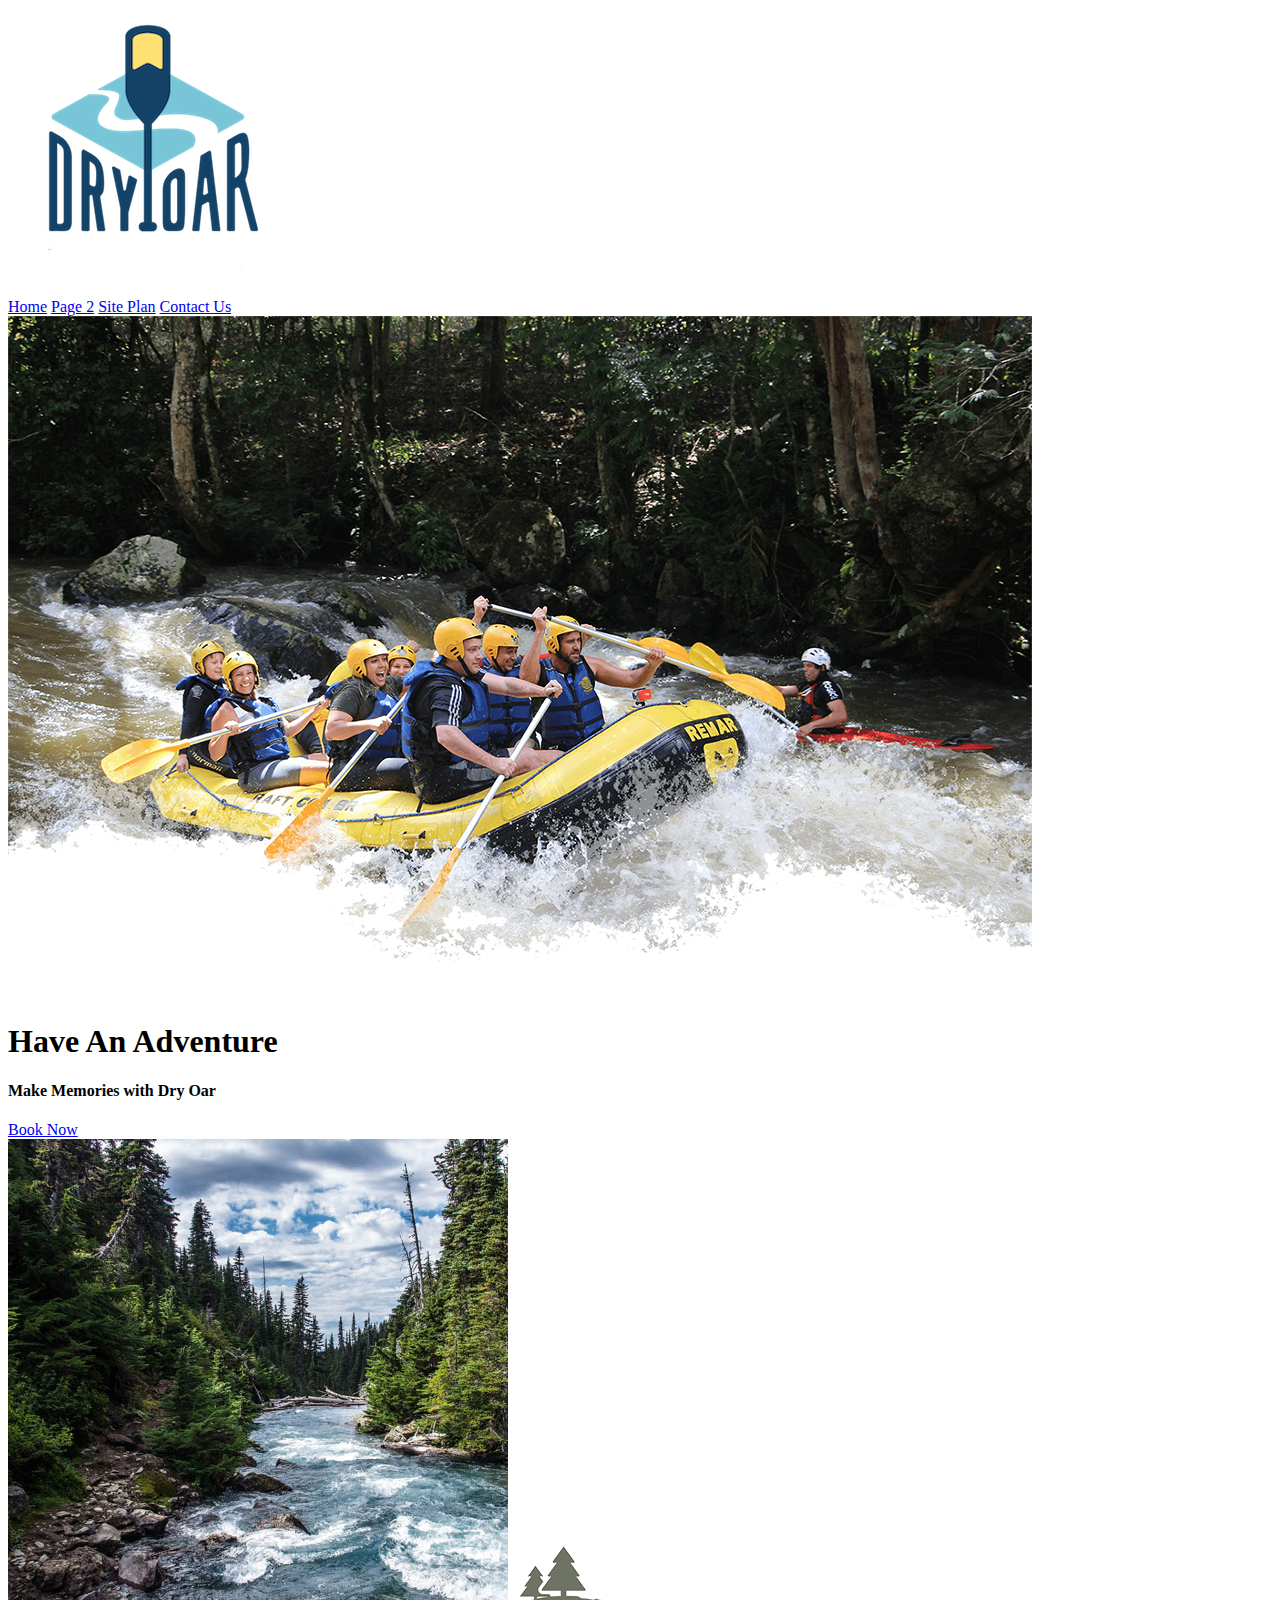
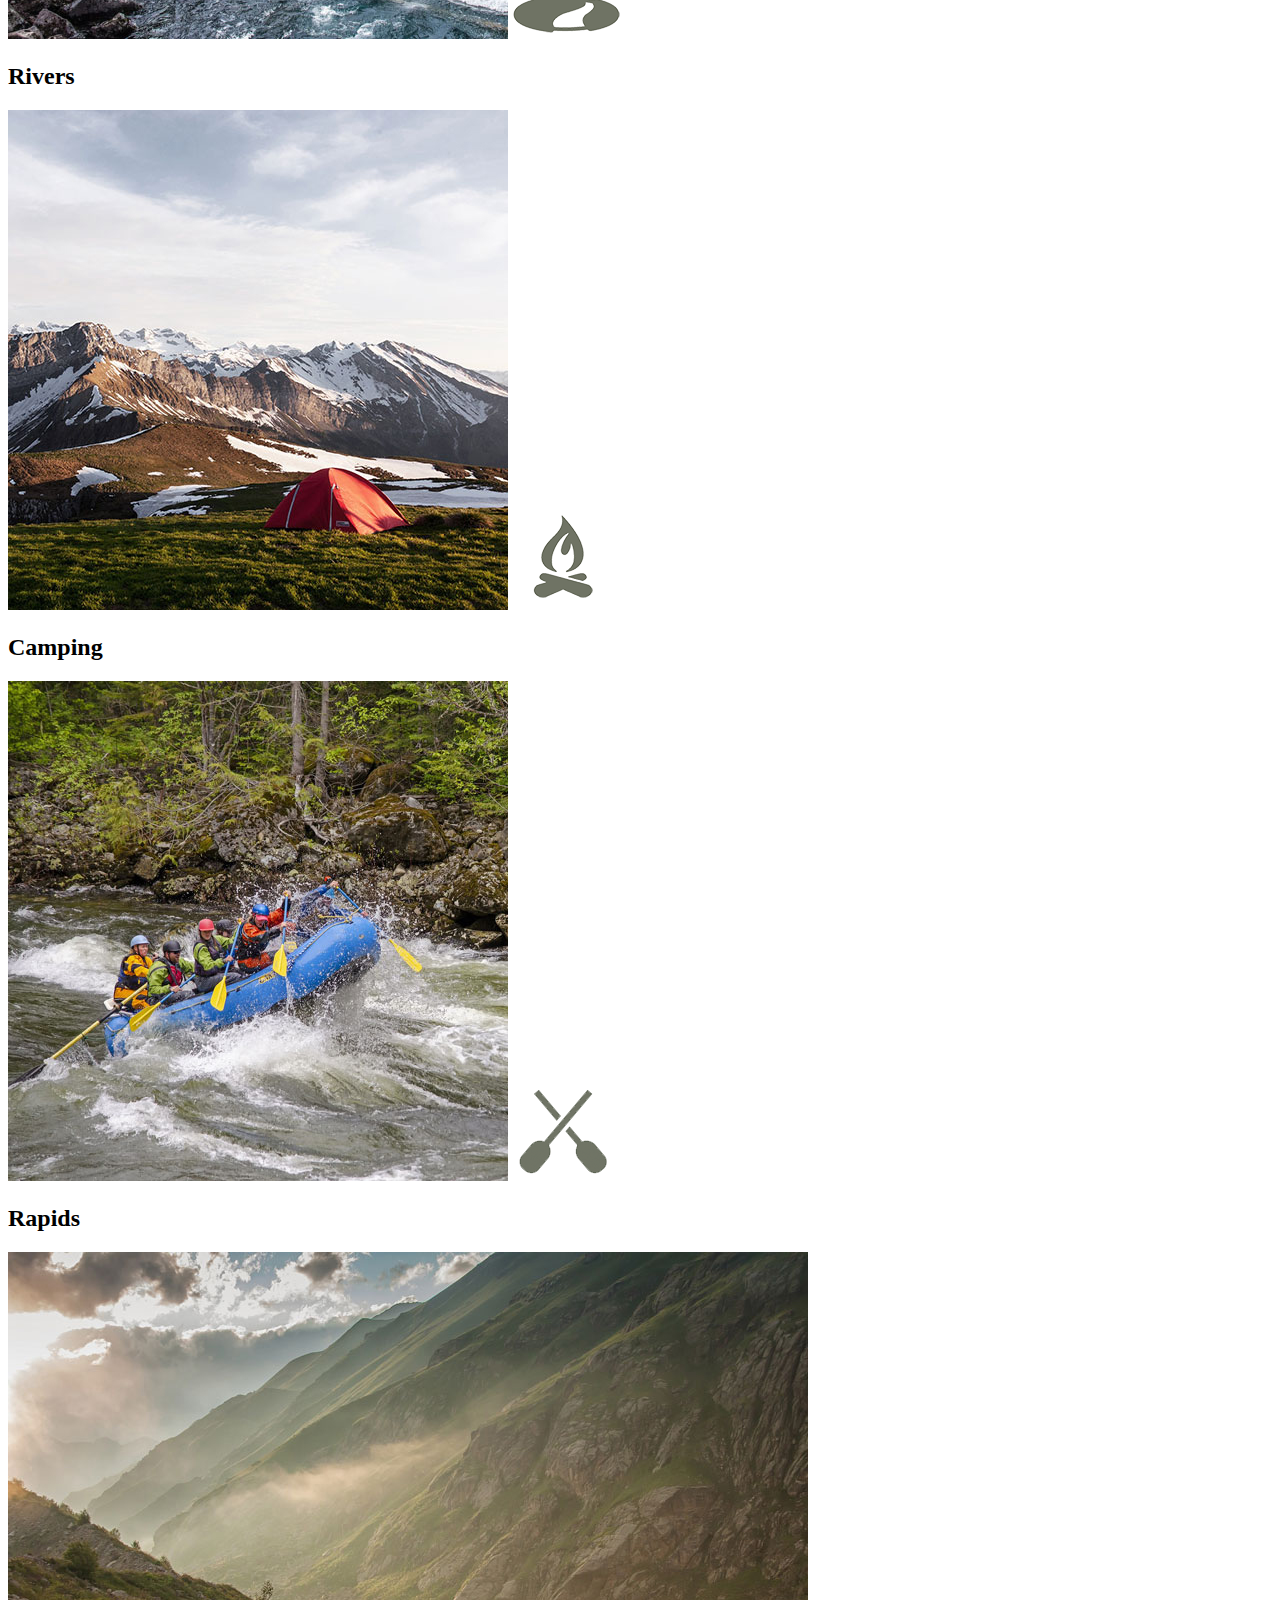
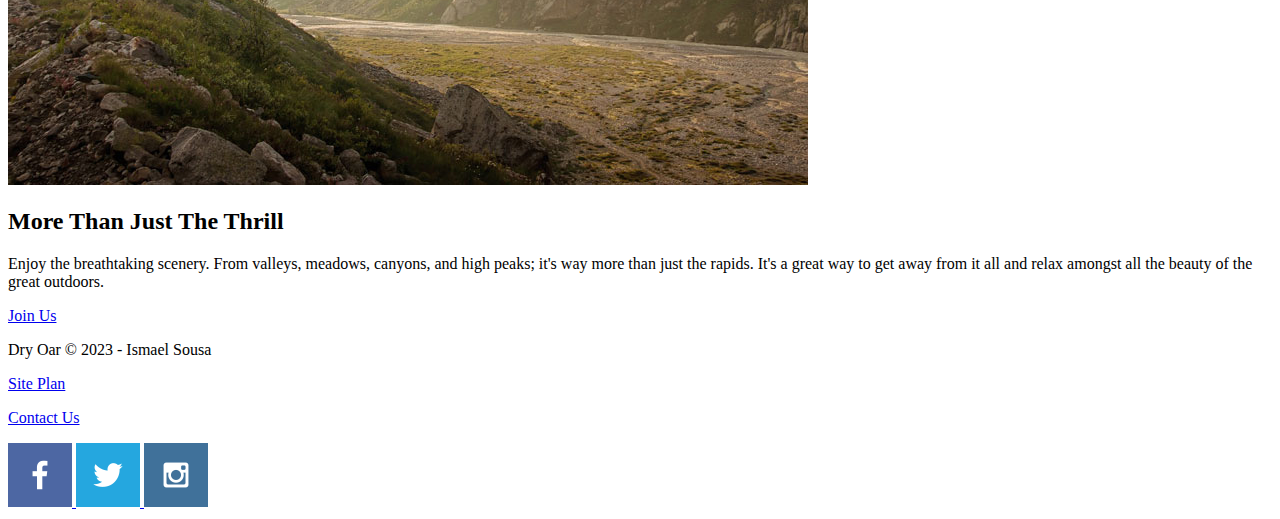
==== wwr/index.html @ 86f673de "again" ====
<!DOCTYPE html>
<html lang="en">
<head>
    <meta charset="UTF-8">
    <meta http-equiv="X-UA-Compatible" content="IE=edge">
    <meta name="viewport" content="width=device-width, initial-scale=1.0">
    <title>Whitewater Rafting Vacations | Dry Oar Boating | Home</title>
</head>
<body>
    <header>
        <a id="logo_link" href="index.html">
            <img class="logo" src="images/logo.png" alt="Dry Oar Logo">
        </a>
        <nav>
            <a href="index.html">Home</a>
            <a href="#">Page 2</a>
            <a href="site-plan-rafting.html">Site Plan</a>
            <a href="contactus.html">Contact Us</a>
        </nav>
    </header>
    <div id="hero">
        <div id="hero-box">
            <img id="hero-img" src="images/hero.png" alt="People enjoying white water rafting">
        </div>
        <section id="hero-msg">
            <h1 class="home-title">Have An Adventure</h1>
            <h4>Make Memories with Dry Oar</h4>
            <div class='button-box'>
                <a class='book' href="contactus.html">Book Now</a>
            </div>
        </section>
    </div>
    <main class="home-grid">
        <section class="rivers-card">
            <img class="card-img" src="images/rivers.jpg" alt="river in forest">
            <img class="icon" src="images/river_icon.png" alt="river icon">
            <h2>Rivers</h2>
        </section>
        <section class="camping-card">
            <img class="card-img" src="images/camping.jpg" alt="tent in mountains">
            <img class="icon" src="images/fire_icon.png" alt="fire icon">
            <h2>Camping</h2>
        </section>
        <section class="rapids-card">
            <img class="card-img" src="images/rapids.jpg" alt="rafting boat">
            <img class="icon" src="images/oars.png" alt="oars icon">
            <h2>Rapids</h2>
        </section>
        <img class="mountains" src="images/mountains.jpg" alt="Misty mountains">
        <section class="msg">
            <h2>More Than Just The Thrill</h2>
            <p>Enjoy the breathtaking scenery. From valleys, meadows, canyons, and high peaks; it's way more than just the rapids. It's a great way to get away from it all and relax amongst all the beauty of the great outdoors.</p>
            <a class='join' href="rivers.html">Join Us</a>
        </section>
    </main>
    <footer>
        <p>Dry Oar &copy; 2023 - Ismael Sousa</p>
        <p><a href="site-plan-rafting.html">Site Plan</a></p>
        <p><a href="contactus.html">Contact Us</a></p>
        <div class="social">
            <a href="https://facebook.com">
                <img src="images/facebook.png" alt="fb icon">
            </a>
            <a href="https://twitter.com">
                <img src="images/twitter.png" alt="twitter icon">
            </a>
            <a href="https://instagram.com">
                <img src="images/instagram.png" alt="instagram icon">
            </a>
        </div>
    </footer>
</body>
</html>
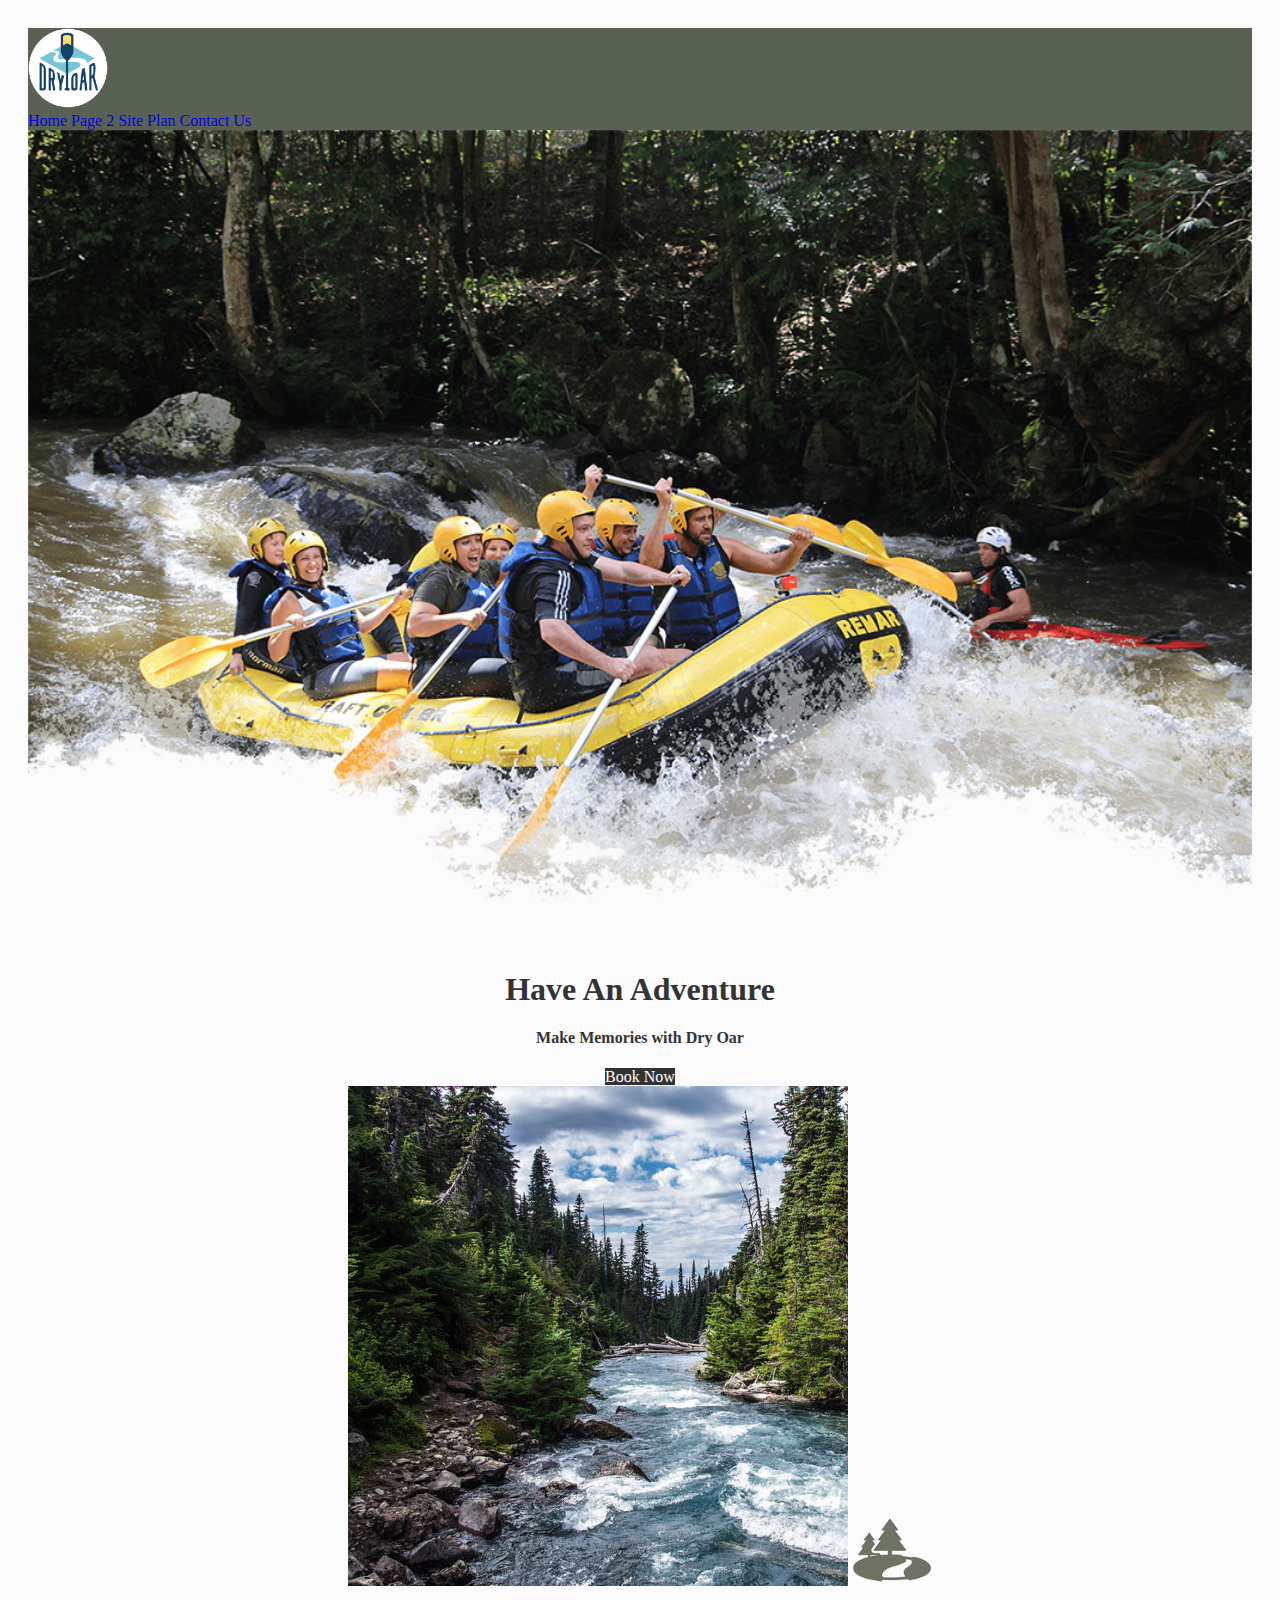
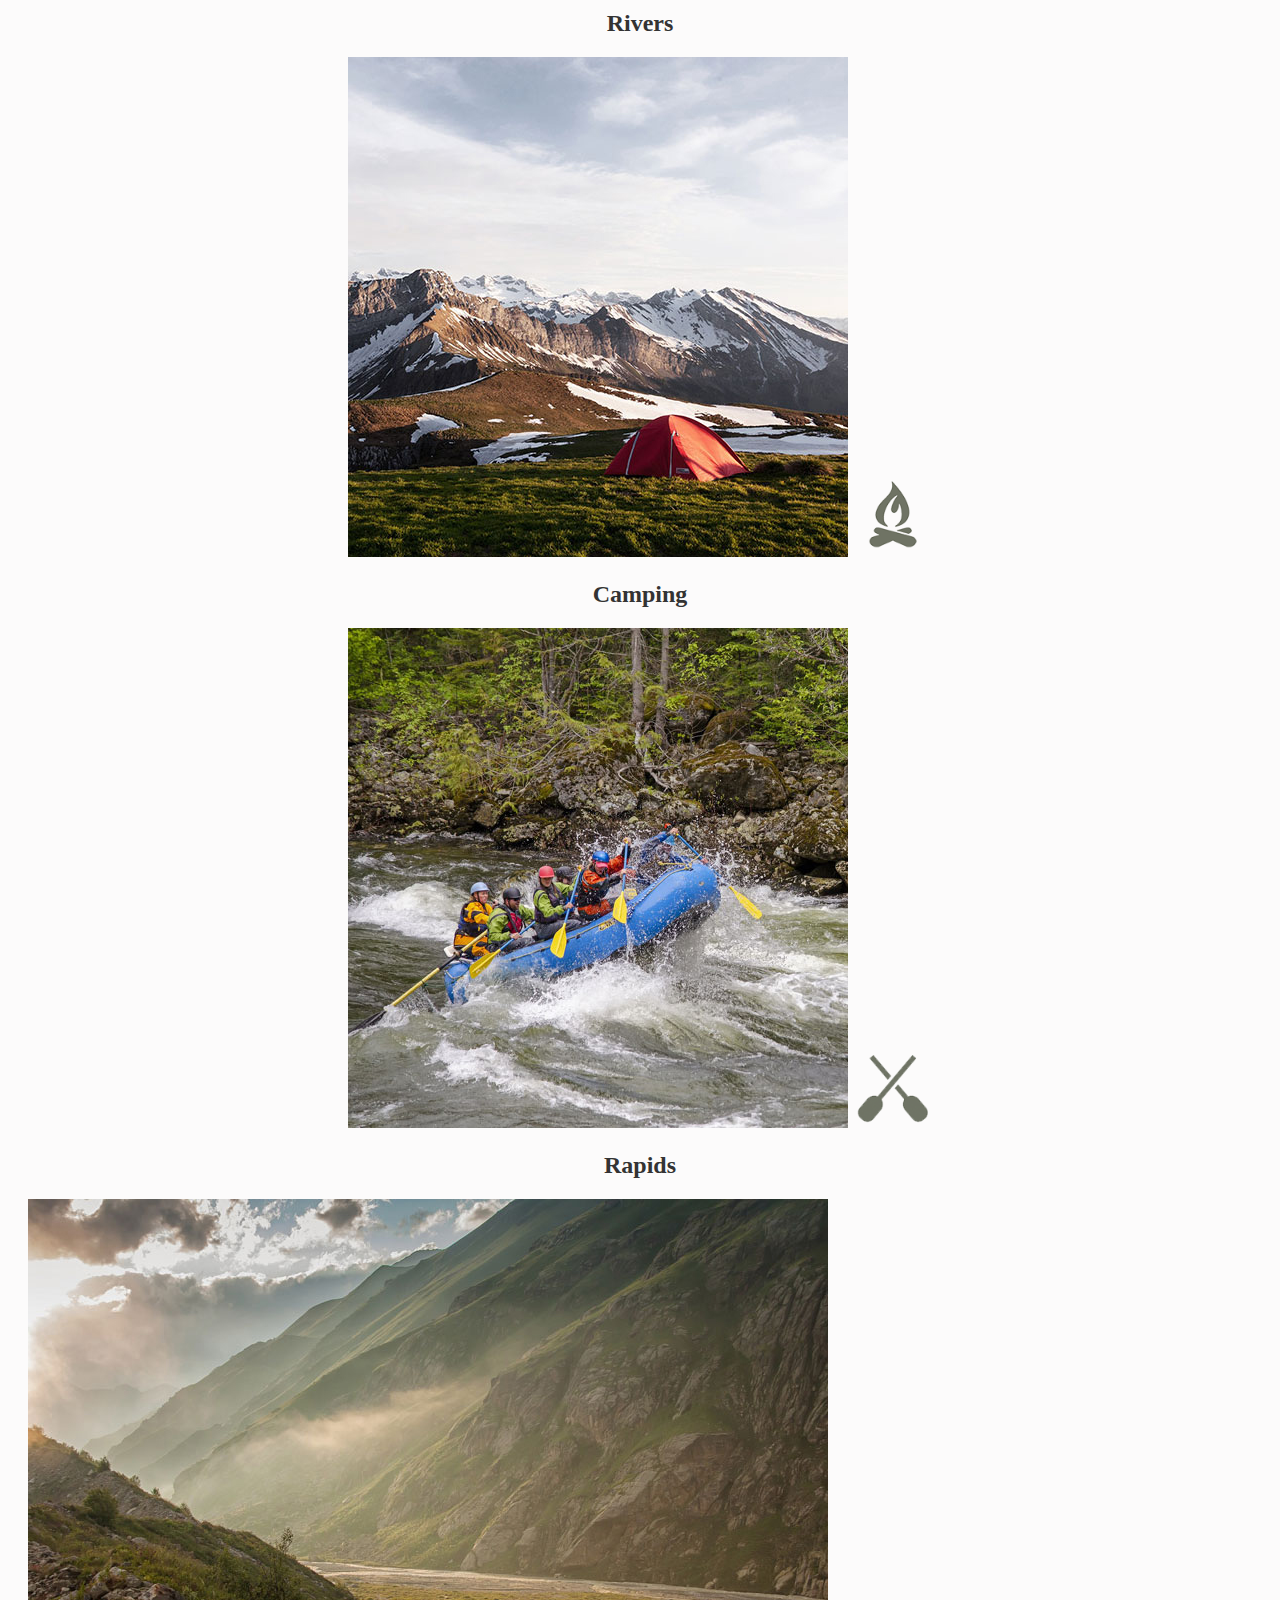
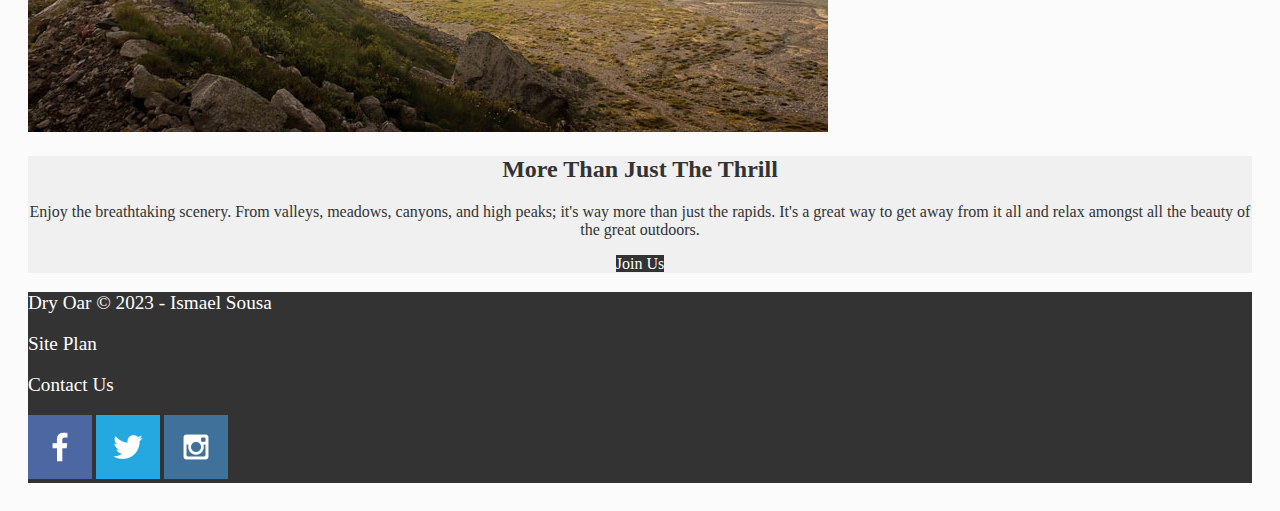
==== commit 3d174597: "add css" ====
--- a/wwr/index.html
+++ b/wwr/index.html
@@ -5,69 +5,72 @@
     <meta http-equiv="X-UA-Compatible" content="IE=edge">
     <meta name="viewport" content="width=device-width, initial-scale=1.0">
     <title>Whitewater Rafting Vacations | Dry Oar Boating | Home</title>
+    <link rel="stylesheet" href="styles/style.css">
 </head>
 <body>
-    <header>
-        <a id="logo_link" href="index.html">
-            <img class="logo" src="images/logo.png" alt="Dry Oar Logo">
-        </a>
-        <nav>
-            <a href="index.html">Home</a>
-            <a href="#">Page 2</a>
-            <a href="site-plan-rafting.html">Site Plan</a>
-            <a href="contactus.html">Contact Us</a>
-        </nav>
-    </header>
-    <div id="hero">
-        <div id="hero-box">
-            <img id="hero-img" src="images/hero.png" alt="People enjoying white water rafting">
+    <div id="content">
+        <header>
+            <a id="logo_link" href="index.html">
+                <img class="logo" src="images/logo.png" alt="Dry Oar Logo">
+            </a>
+            <nav>
+                <a href="index.html">Home</a>
+                <a href="#">Page 2</a>
+                <a href="site-plan-rafting.html">Site Plan</a>
+                <a href="contactus.html">Contact Us</a>
+            </nav>
+        </header>
+        <div id="hero">
+            <div id="hero-box">
+                <img id="hero-img" src="images/hero.png" alt="People enjoying white water rafting">
+            </div>
+            <section id="hero-msg">
+                <h1 class="home-title">Have An Adventure</h1>
+                <h4>Make Memories with Dry Oar</h4>
+                <div class='button-box'>
+                    <a class='book' href="contactus.html">Book Now</a>
+                </div>
+            </section>
         </div>
-        <section id="hero-msg">
-            <h1 class="home-title">Have An Adventure</h1>
-            <h4>Make Memories with Dry Oar</h4>
-            <div class='button-box'>
-                <a class='book' href="contactus.html">Book Now</a>
+        <main class="home-grid">
+            <section class="rivers-card">
+                <img class="card-img" src="images/rivers.jpg" alt="river in forest">
+                <img class="icon" src="images/river_icon.png" alt="river icon">
+                <h2>Rivers</h2>
+            </section>
+            <section class "camping-card">
+                <img class="card-img" src="images/camping.jpg" alt="tent in mountains">
+                <img class="icon" src="images/fire_icon.png" alt="fire icon">
+                <h2>Camping</h2>
+            </section>
+            <section class="rapids-card">
+                <img class="card-img" src="images/rapids.jpg" alt="rafting boat">
+                <img class="icon" src="images/oars.png" alt="oars icon">
+                <h2>Rapids</h2>
+            </section>
+            <img class="mountains" src="images/mountains.jpg" alt="Misty mountains">
+            <section class="msg">
+                <h2>More Than Just The Thrill</h2>
+                <p>Enjoy the breathtaking scenery. From valleys, meadows, canyons, and high peaks; it's way more than just the rapids. It's a great way to get away from it all and relax amongst all the beauty of the great outdoors.</p>
+                <a class='join' href="rivers.html">Join Us</a>
+            </section>
+        </main>
+        <footer>
+            <p>Dry Oar &copy; 2023 - Ismael Sousa</p>
+            <p><a href="site-plan-rafting.html">Site Plan</a></p>
+            <p><a href="contactus.html">Contact Us</a></p>
+            <div class="social">
+                <a href="https://facebook.com">
+                    <img src="images/facebook.png" alt="fb icon">
+                </a>
+                <a href="https://twitter.com">
+                    <img src="images/twitter.png" alt="twitter icon">
+                </a>
+                <a href="https://instagram.com">
+                    <img src="images/instagram.png" alt="instagram icon">
+                </a>
             </div>
-        </section>
+        </footer>
     </div>
-    <main class="home-grid">
-        <section class="rivers-card">
-            <img class="card-img" src="images/rivers.jpg" alt="river in forest">
-            <img class="icon" src="images/river_icon.png" alt="river icon">
-            <h2>Rivers</h2>
-        </section>
-        <section class="camping-card">
-            <img class="card-img" src="images/camping.jpg" alt="tent in mountains">
-            <img class="icon" src="images/fire_icon.png" alt="fire icon">
-            <h2>Camping</h2>
-        </section>
-        <section class="rapids-card">
-            <img class="card-img" src="images/rapids.jpg" alt="rafting boat">
-            <img class="icon" src="images/oars.png" alt="oars icon">
-            <h2>Rapids</h2>
-        </section>
-        <img class="mountains" src="images/mountains.jpg" alt="Misty mountains">
-        <section class="msg">
-            <h2>More Than Just The Thrill</h2>
-            <p>Enjoy the breathtaking scenery. From valleys, meadows, canyons, and high peaks; it's way more than just the rapids. It's a great way to get away from it all and relax amongst all the beauty of the great outdoors.</p>
-            <a class='join' href="rivers.html">Join Us</a>
-        </section>
-    </main>
-    <footer>
-        <p>Dry Oar &copy; 2023 - Ismael Sousa</p>
-        <p><a href="site-plan-rafting.html">Site Plan</a></p>
-        <p><a href="contactus.html">Contact Us</a></p>
-        <div class="social">
-            <a href="https://facebook.com">
-                <img src="images/facebook.png" alt="fb icon">
-            </a>
-            <a href="https://twitter.com">
-                <img src="images/twitter.png" alt="twitter icon">
-            </a>
-            <a href="https://instagram.com">
-                <img src="images/instagram.png" alt="instagram icon">
-            </a>
-        </div>
-    </footer>
 </body>
 </html>
--- a/wwr/styles/style.css
+++ b/wwr/styles/style.css
@@ -0,0 +1,73 @@
+#content {
+    max-width: 1600px;
+    margin: 0 auto;
+    padding: 20px;
+}
+
+nav a, #hero-msg h1, #hero-msg h4, .button-box, main section {
+    text-align: center;
+}
+
+#background {
+    height: 725px;
+    background-color: #f0f0f0;
+}
+
+body {
+    background-color: #fcfbfb;
+    color: #333;
+}
+
+header {
+    background-color: rgba(20, 30, 13, 0.7);
+}
+
+nav a:hover {
+    background-color: black;
+    color: #d9c2a3;
+}
+
+.book, .join {
+    background-color: #333;
+    color: #fff;
+}
+
+.book:hover, .join:hover {
+    background-color: #555;
+    color: #fff;
+}
+
+.msg {
+    background-color: #f0f0f0;
+    color: #333;
+}
+
+footer {
+    background-color: #333;
+    color: #fff;
+}
+
+footer a, footer a:hover {
+    text-decoration: none;
+    color: #fff;
+}
+
+.logo, .icon {
+    width: 80px;
+}
+
+#hero-img {
+    width: 100%;
+}
+
+nav a, .book, .join, footer a {
+    text-decoration: none;
+}
+
+footer p a:hover {
+    text-decoration: underline;
+}
+
+footer p {
+    font-size: 1.2em;
+}
